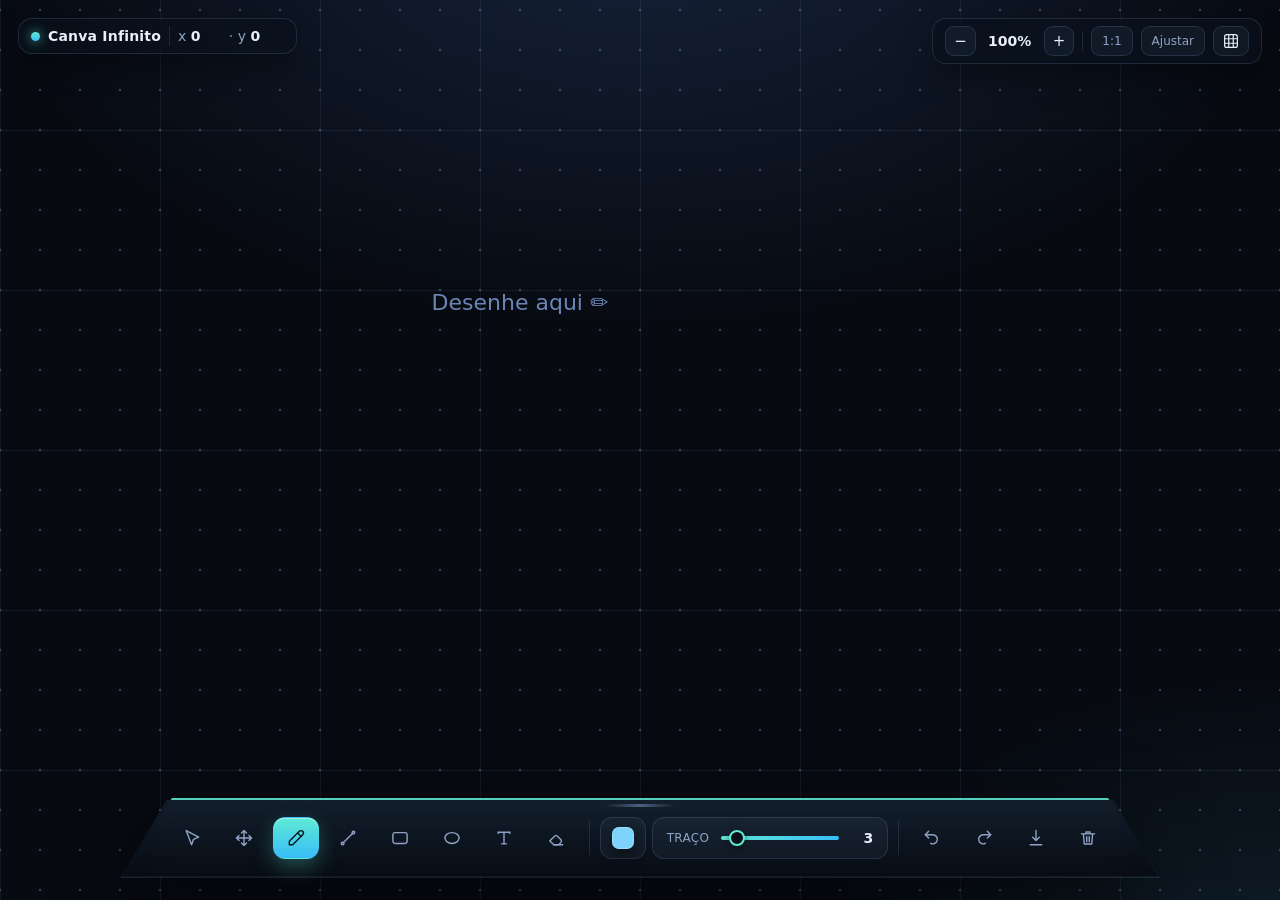
==== web/index.html @ 4c8df4e3 "Padrão: compositor Wayland em C (wlroots) + shell GTK/WebKit Desktop Wayland do zero: - compositor/ " ====
<!DOCTYPE html>
<html lang="pt-BR">
<head>
<meta charset="UTF-8">
<meta name="viewport" content="width=device-width, initial-scale=1, maximum-scale=1, user-scalable=no">
<title>Canva Infinito · SVG</title>
<link rel="stylesheet" href="style.css">
</head>
<body>

  <!-- ===================== QUADRO INFINITO ===================== -->
  <main id="stage">
    <svg id="board" data-tool="pen" xmlns="http://www.w3.org/2000/svg" aria-label="Quadro infinito de desenho">
      <defs>
        <!-- grade maior (linhas) -->
        <pattern id="p-major" patternUnits="userSpaceOnUse" width="160" height="160">
          <path id="p-major-path" d="M0 0 H160 M0 0 V160" fill="none"
                stroke="rgba(130,170,235,.18)" stroke-width="1"/>
        </pattern>
        <!-- grade menor (pontos) -->
        <pattern id="p-minor" patternUnits="userSpaceOnUse" width="40" height="40">
          <circle id="p-dot" cx="20" cy="20" r="1.3" fill="rgba(150,182,240,.30)"/>
        </pattern>
      </defs>

      <!-- fundo: grade desenhada em espaço de tela (sempre nítida em qualquer zoom) -->
      <rect id="grid-lines" x="0" y="0" width="100%" height="100%" fill="url(#p-major)"/>
      <rect id="grid-dots"  x="0" y="0" width="100%" height="100%" fill="url(#p-minor)"/>

      <!-- mundo (sofre pan/zoom) -->
      <g id="viewport">
        <g id="layer"></g>
        <g id="overlay"></g>
      </g>
    </svg>
  </main>

  <!-- ===================== HUD (cabeçalho e zoom) ===================== -->
  <header id="hud-info" class="hud">
    <span class="hud__brand">
      <span class="hud__dot" aria-hidden="true"></span>
      Canva Infinito
    </span>
    <span class="hud__sep" aria-hidden="true"></span>
    <span class="hud__meta">x <b id="coords-x">0</b> · y <b id="coords-y">0</b></span>
  </header>

  <div id="hud-zoom" class="hud">
    <button class="chip" data-action="zoom-out" title="Diminuir zoom" aria-label="Diminuir zoom">−</button>
    <span class="hud__zoom"><b id="zoom-value">100%</b></span>
    <button class="chip" data-action="zoom-in" title="Aumentar zoom" aria-label="Aumentar zoom">+</button>
    <span class="hud__sep" aria-hidden="true"></span>
    <button class="chip chip--text" data-action="zoom-reset" title="Voltar para 100%">1:1</button>
    <button class="chip chip--text" data-action="zoom-fit" title="Enquadrar o desenho">Ajustar</button>
    <button class="chip" data-action="grid" aria-pressed="true" title="Mostrar/ocultar grade" aria-label="Mostrar ou ocultar grade">
      <svg viewBox="0 0 24 24" width="18" height="18" fill="none" stroke="currentColor" stroke-width="1.6" stroke-linecap="round">
        <rect x="3.5" y="3.5" width="17" height="17" rx="3"/><path d="M9 3.5v17M15 3.5v17M3.5 9h17M3.5 15h17"/>
      </svg>
    </button>
  </div>

  <!-- ===================== DECK TRAPEZOIDAL ===================== -->
  <nav id="deck" role="toolbar" aria-label="Ferramentas de desenho">
    <div class="deck__frame" aria-hidden="true"></div>
    <div class="deck__panel" aria-hidden="true"></div>

    <div class="deck__row">
      <span class="deck__grip" aria-hidden="true"></span>

      <!-- ferramentas de desenho -->
      <div class="deck__group" role="group" aria-label="Ferramentas">
        <button class="tool" data-tool="select" data-tip="Selecionar / mover · V" aria-pressed="false" aria-label="Selecionar">
          <svg viewBox="0 0 24 24" fill="none" stroke="currentColor" stroke-width="1.7" stroke-linejoin="round"><path d="M5 3l6.5 17 2.3-6.4L20 11z"/></svg>
        </button>
        <button class="tool" data-tool="pan" data-tip="Mover a tela · H ou espaço" aria-pressed="false" aria-label="Mover a tela">
          <svg viewBox="0 0 24 24" fill="none" stroke="currentColor" stroke-width="1.7" stroke-linecap="round" stroke-linejoin="round"><path d="M12 3v18M3 12h18M12 3l-3 3M12 3l3 3M12 21l-3-3M12 21l3-3M3 12l3-3M3 12l3 3M21 12l-3-3M21 12l-3 3"/></svg>
        </button>
        <button class="tool" data-tool="pen" data-tip="Caneta livre · P" aria-pressed="true" aria-label="Caneta livre">
          <svg viewBox="0 0 24 24" fill="none" stroke="currentColor" stroke-width="1.7" stroke-linecap="round" stroke-linejoin="round"><path d="M4 20h4L20 8a2.8 2.8 0 0 0-4-4L4 16z"/><path d="M14 6l4 4"/></svg>
        </button>
        <button class="tool" data-tool="line" data-tip="Linha reta · L" aria-pressed="false" aria-label="Linha reta">
          <svg viewBox="0 0 24 24" fill="none" stroke="currentColor" stroke-width="1.7" stroke-linecap="round"><path d="M6 18L18 6"/><circle cx="5.5" cy="18.5" r="1.6"/><circle cx="18.5" cy="5.5" r="1.6"/></svg>
        </button>
        <button class="tool" data-tool="rect" data-tip="Retângulo · R (shift = quadrado)" aria-pressed="false" aria-label="Retângulo">
          <svg viewBox="0 0 24 24" fill="none" stroke="currentColor" stroke-width="1.7" stroke-linejoin="round"><rect x="3.5" y="5.5" width="17" height="13" rx="2.5"/></svg>
        </button>
        <button class="tool" data-tool="ellipse" data-tip="Elipse / círculo · O" aria-pressed="false" aria-label="Elipse">
          <svg viewBox="0 0 24 24" fill="none" stroke="currentColor" stroke-width="1.7"><ellipse cx="12" cy="12" rx="8.5" ry="6.5"/></svg>
        </button>
        <button class="tool" data-tool="text" data-tip="Texto · T (duplo clique edita)" aria-pressed="false" aria-label="Texto">
          <svg viewBox="0 0 24 24" fill="none" stroke="currentColor" stroke-width="1.7" stroke-linecap="round"><path d="M5 6.5V5h14v1.5M12 5v14M9 19h6"/></svg>
        </button>
        <button class="tool" data-tool="eraser" data-tip="Borracha · E" aria-pressed="false" aria-label="Borracha">
          <svg viewBox="0 0 24 24" fill="none" stroke="currentColor" stroke-width="1.7" stroke-linecap="round" stroke-linejoin="round"><path d="M4.5 15.5l6-6a2 2 0 0 1 2.9 0l4.6 4.6a2 2 0 0 1 0 2.8L15.5 20H9.5z"/><path d="M9 20h11"/></svg>
        </button>
      </div>

      <span class="deck__sep" aria-hidden="true"></span>

      <!-- estilo -->
      <div class="deck__group deck__group--style" role="group" aria-label="Estilo do traço">
        <label class="swatch" data-tip="Cor do traço" aria-label="Cor do traço">
          <input type="color" id="color" value="#7dd3fc">
          <span class="swatch__chip" aria-hidden="true"></span>
        </label>
        <label class="size" aria-label="Espessura do traço">
          <span class="size__label">Traço</span>
          <input type="range" id="size" min="1" max="26" step="1" value="3">
          <output id="size-out" for="size">3</output>
        </label>
      </div>

      <span class="deck__sep" aria-hidden="true"></span>

      <!-- histórico e arquivo -->
      <div class="deck__group" role="group" aria-label="Histórico e arquivo">
        <button class="tool" data-action="undo" data-tip="Desfazer · Ctrl+Z" aria-label="Desfazer">
          <svg viewBox="0 0 24 24" fill="none" stroke="currentColor" stroke-width="1.7" stroke-linecap="round" stroke-linejoin="round"><path d="M4 8h9a5.5 5.5 0 1 1-2.6 10.4"/><path d="M4 8l4-4M4 8l4 4"/></svg>
        </button>
        <button class="tool" data-action="redo" data-tip="Refazer · Ctrl+Shift+Z" aria-label="Refazer">
          <svg viewBox="0 0 24 24" fill="none" stroke="currentColor" stroke-width="1.7" stroke-linecap="round" stroke-linejoin="round"><path d="M20 8h-9a5.5 5.5 0 1 0 2.6 10.4"/><path d="M20 8l-4-4M20 8l-4 4"/></svg>
        </button>
        <button class="tool" data-action="export" data-tip="Exportar SVG" aria-label="Exportar SVG">
          <svg viewBox="0 0 24 24" fill="none" stroke="currentColor" stroke-width="1.7" stroke-linecap="round" stroke-linejoin="round"><path d="M12 3v12M8 11l4 4 4-4M5 20h14"/></svg>
        </button>
        <button class="tool tool--danger" data-action="clear" data-tip="Limpar quadro" aria-label="Limpar quadro">
          <svg viewBox="0 0 24 24" fill="none" stroke="currentColor" stroke-width="1.7" stroke-linecap="round" stroke-linejoin="round"><path d="M4 7h16M9.5 7V4.8h5V7M6.5 7l1 12.2h9L17.5 7M10.5 10.5v6M13.5 10.5v6"/></svg>
        </button>
      </div>
    </div>
  </nav>

  <div id="toast" role="status" aria-live="polite"></div>

<script src="app.js" defer></script>
</body>
</html>
---- web/style.css ----
/* =========================================================
   Canva Infinito SVG — estilos
   ========================================================= */

:root{
  --bg-0:#070a11;
  --ink:#e8eefb;
  --muted:#8ea3c4;
  --line:rgba(140,175,235,.16);
  --accent:#5eead4;
  --accent-2:#38bdf8;
  --danger:#fb7185;
  --deck-notch:5%;           /* quanto o topo do trapézio é mais estreito */
  --hud-bg:rgba(11,17,27,.72);
}

*{ box-sizing:border-box }

html,body{ height:100% }

body{
  margin:0;
  overflow:hidden;
  overscroll-behavior:none;
  color:var(--ink);
  font-family:ui-sans-serif, system-ui, -apple-system, "Segoe UI", Roboto, Inter, Arial, sans-serif;
  font-size:14px;
  -webkit-font-smoothing:antialiased;
  background:
    radial-gradient(1100px 700px at 50% -12%, #17243c 0%, transparent 62%),
    radial-gradient(900px 600px at 100% 112%, #10202b 0%, transparent 55%),
    var(--bg-0);
}

/* ===================== quadro / svg ===================== */

#stage{ position:fixed; inset:0 }

#board{
  display:block;
  width:100%;
  height:100%;
  touch-action:none;
  cursor:crosshair;
  background:transparent;
  user-select:none;
  -webkit-user-select:none;
}

#board *{ touch-action:none }

/* cursores por ferramenta */
#board[data-tool="select"]{ cursor:default }
#board[data-tool="text"]{ cursor:text }
#board[data-tool="eraser"]{ cursor:cell }
#board[data-tool="pan"],
#board.is-pan{ cursor:grab }
#board.is-pan:active{ cursor:grabbing }

/* alvos de clique das formas */
#layer [data-shape]{ pointer-events:stroke }
#layer rect[data-shape],
#layer ellipse[data-shape],
#layer text[data-shape]{ pointer-events:all }

/* realce da seleção */
#layer [data-shape][data-selected="true"]{
  filter:drop-shadow(0 0 5px rgba(94,234,212,.75));
}

/* enquanto o editor está aberto, o <text> real fica oculto (só o textarea aparece) */
#layer text[data-editing="1"]{ opacity:0 }

/* editor de texto embutido no canvas (sem window.prompt, que é bloqueado
   em navegadores embarcados) */
.texteditor{
  position:absolute;
  z-index:12;
  margin:0;
  padding:2px;
  border:0;
  outline:0;
  border-radius:4px;
  background:rgba(9,14,23,.82);
  color:var(--ink);
  font-family:ui-sans-serif, system-ui, -apple-system, "Segoe UI", Roboto, Arial, sans-serif;
  line-height:1.25;
  white-space:pre;
  resize:none;
  overflow:hidden;
  caret-color:currentColor;
  box-shadow:0 0 0 1.5px rgba(94,234,212,.85), 0 10px 26px rgba(0,0,0,.5);
}
.texteditor::placeholder{ color:rgba(140,175,235,.5) }

/* ===================== HUD ===================== */

.hud{
  position:fixed;
  z-index:15;
  display:flex;
  align-items:center;
  gap:8px;
  padding:7px 12px;
  border-radius:14px;
  border:1px solid var(--line);
  background:var(--hud-bg);
  backdrop-filter:blur(12px) saturate(130%);
  -webkit-backdrop-filter:blur(12px) saturate(130%);
  box-shadow:0 12px 30px rgba(0,0,0,.35);
}

#hud-info{ top:18px; left:18px }
#hud-zoom{ top:18px; right:18px }

.hud__brand{ display:flex; align-items:center; gap:8px; font-weight:600; letter-spacing:.2px }
.hud__dot{
  width:9px; height:9px; border-radius:50%;
  background:linear-gradient(180deg,var(--accent),var(--accent-2));
  box-shadow:0 0 12px rgba(94,234,212,.8);
}
.hud__sep{ width:1px; height:20px; background:var(--line) }
.hud__meta{ color:var(--muted); font-variant-numeric:tabular-nums }
.hud__meta b{ color:var(--ink); font-weight:600; min-width:2.4em; display:inline-block }
.hud__zoom{ min-width:52px; text-align:center; color:var(--muted); font-variant-numeric:tabular-nums }
.hud__zoom b{ color:var(--ink) }

.chip{
  height:30px; min-width:30px; padding:0 8px;
  display:inline-grid; place-items:center;
  border-radius:9px;
  border:1px solid var(--line);
  background:rgba(148,180,235,.06);
  color:var(--ink);
  font:inherit; font-size:15px; line-height:1;
  cursor:pointer;
  transition:background .15s ease, border-color .15s ease, color .15s ease, transform .1s ease;
}
.chip:hover{ background:rgba(148,180,235,.14); border-color:rgba(148,180,235,.3) }
.chip:active{ transform:translateY(1px) }
.chip[aria-pressed="false"]{ color:var(--muted) }
.chip--text{ font-size:12px; padding:0 10px; color:var(--muted) }
.chip--text:hover{ color:var(--ink) }

/* ===================== DECK TRAPEZOIDAL ===================== */

#deck{
  position:fixed;
  left:50%;
  bottom:22px;
  transform:translateX(-50%);
  width:min(1040px, 94vw);
  z-index:20;
  filter:drop-shadow(0 24px 38px rgba(0,0,0,.55));
}

/* moldura (gradiente) — trapézio mais estreito em cima, largo embaixo */
.deck__frame{
  position:absolute; inset:0;
  pointer-events:none;
  clip-path:polygon(var(--deck-notch) 0, calc(100% - var(--deck-notch)) 0, 100% 100%, 0 100%);
  background:linear-gradient(180deg, rgba(94,234,212,.9), rgba(56,189,248,.45) 40%, rgba(140,175,235,.14));
}

/* superfície interna, com o mesmo trapézio recuado ~1.5px */
.deck__panel{
  position:absolute;
  inset:1.5px;
  pointer-events:none;
  clip-path:polygon(calc(var(--deck-notch) - .6%) 0, calc(100% - var(--deck-notch) + .6%) 0, 100% 100%, 0 100%);
  background:linear-gradient(180deg, rgba(17,25,38,.97), rgba(8,12,19,.985));
  backdrop-filter:blur(14px) saturate(125%);
  -webkit-backdrop-filter:blur(14px) saturate(125%);
}

.deck__row{
  position:relative;
  z-index:2;
  display:flex;
  flex-wrap:wrap;
  align-items:center;
  justify-content:center;
  gap:10px;
  min-height:80px;
  padding:18px 44px 18px;
}

.deck__grip{
  position:absolute; top:6px; left:50%;
  transform:translateX(-50%);
  width:70px; height:3px; border-radius:3px;
  background:linear-gradient(90deg, transparent, rgba(148,180,235,.45), transparent);
}

.deck__group{ display:flex; align-items:center; gap:6px }
.deck__sep{ width:1px; height:34px; background:var(--line) }

/* botões do deck */
.tool{
  position:relative;
  width:46px; height:42px;
  display:grid; place-items:center;
  border-radius:12px;
  border:1px solid transparent;
  background:transparent;
  color:var(--muted);
  cursor:pointer;
  transition:background .15s ease, color .15s ease, transform .1s ease, box-shadow .15s ease;
}
.tool svg{ width:20px; height:20px }
.tool:hover{ color:var(--ink); background:rgba(148,180,235,.10) }
.tool:active{ transform:translateY(1px) }

.tool[aria-pressed="true"]{
  color:#03161c;
  background:linear-gradient(180deg, var(--accent), var(--accent-2));
  box-shadow:0 8px 20px rgba(94,234,212,.28), inset 0 1px 0 rgba(255,255,255,.4);
}
.tool--danger:hover{ color:var(--danger); background:rgba(251,113,133,.12) }

/* tooltips (fora do recorte, por isso o deck não tem clip-path no container) */
.tool[data-tip]::after,
.swatch[data-tip]::after{
  content:attr(data-tip);
  position:absolute;
  bottom:calc(100% + 12px);
  left:50%;
  transform:translateX(-50%) translateY(4px);
  padding:6px 10px;
  border-radius:9px;
  border:1px solid var(--line);
  background:rgba(9,14,23,.96);
  color:var(--ink);
  font-size:12px; white-space:nowrap;
  opacity:0; pointer-events:none;
  transition:opacity .16s ease, transform .16s ease;
  z-index:5;
}
.tool[data-tip]:hover::after,
.swatch[data-tip]:hover::after{ opacity:1; transform:translateX(-50%) translateY(0) }

/* amostra de cor */
.swatch{
  position:relative;
  width:46px; height:42px;
  display:grid; place-items:center;
  border-radius:12px;
  border:1px solid var(--line);
  background:rgba(148,180,235,.06);
  cursor:pointer;
}
.swatch:hover{ background:rgba(148,180,235,.14) }
.swatch input[type="color"]{ position:absolute; inset:0; opacity:0; cursor:pointer }
.swatch__chip{
  width:22px; height:22px; border-radius:7px;
  background:#7dd3fc;
  box-shadow:0 0 0 1px rgba(255,255,255,.22) inset, 0 6px 14px rgba(0,0,0,.45);
}

/* espessura */
.size{
  display:flex; align-items:center; gap:10px;
  height:42px; padding:0 14px;
  border-radius:12px;
  border:1px solid var(--line);
  background:rgba(148,180,235,.06);
}
.size__label{ color:var(--muted); font-size:12px; letter-spacing:.3px; text-transform:uppercase }
.size input[type="range"]{
  -webkit-appearance:none; appearance:none;
  width:118px; height:4px; border-radius:4px; outline:none;
  background:linear-gradient(90deg, var(--accent), var(--accent-2));
}
.size input[type="range"]::-webkit-slider-thumb{
  -webkit-appearance:none; appearance:none;
  width:16px; height:16px; border-radius:50%;
  background:#0b1018; border:2px solid var(--accent);
  box-shadow:0 2px 8px rgba(0,0,0,.5);
  cursor:pointer;
}
.size input[type="range"]::-moz-range-thumb{
  width:14px; height:14px; border-radius:50%;
  background:#0b1018; border:2px solid var(--accent);
  cursor:pointer;
}
.size output{
  min-width:22px; text-align:right;
  color:var(--ink); font-variant-numeric:tabular-nums; font-weight:600;
}

/* ===================== toast ===================== */

#toast{
  position:fixed;
  top:96px; left:50%;
  transform:translateX(-50%) translateY(-8px);
  z-index:30;
  padding:9px 16px;
  border-radius:11px;
  border:1px solid var(--line);
  background:rgba(9,14,23,.95);
  color:var(--ink);
  font-size:13px;
  opacity:0; pointer-events:none;
  transition:opacity .22s ease, transform .22s ease;
}
#toast.show{ opacity:1; transform:translateX(-50%) translateY(0) }

/* ===================== responsivo ===================== */

/* telas médias: deck mais compacto para caber em uma única linha */
@media (max-width:1180px){
  .deck__row{ gap:8px; padding:16px 34px 16px }
  .tool{ width:42px; height:40px }
  .swatch{ width:42px; height:40px }
  .size{ padding:0 10px }
  .size input[type="range"]{ width:92px }
}

@media (max-width:900px){
  :root{ --deck-notch:4% }
  #deck{ bottom:14px; width:95vw }
  .deck__row{ gap:6px; padding:14px 20px 14px; min-height:66px }
  .tool{ width:36px; height:34px; border-radius:10px }
  .tool svg{ width:18px; height:18px }
  .swatch{ width:38px; height:34px; border-radius:10px }
  .swatch__chip{ width:18px; height:18px }
  .size{ height:34px; padding:0 8px; gap:7px }
  .size__label{ display:none }
  .size input[type="range"]{ width:64px }
  .size output{ min-width:18px }
  .deck__sep{ height:26px }
  #hud-info .hud__meta{ display:none }
}
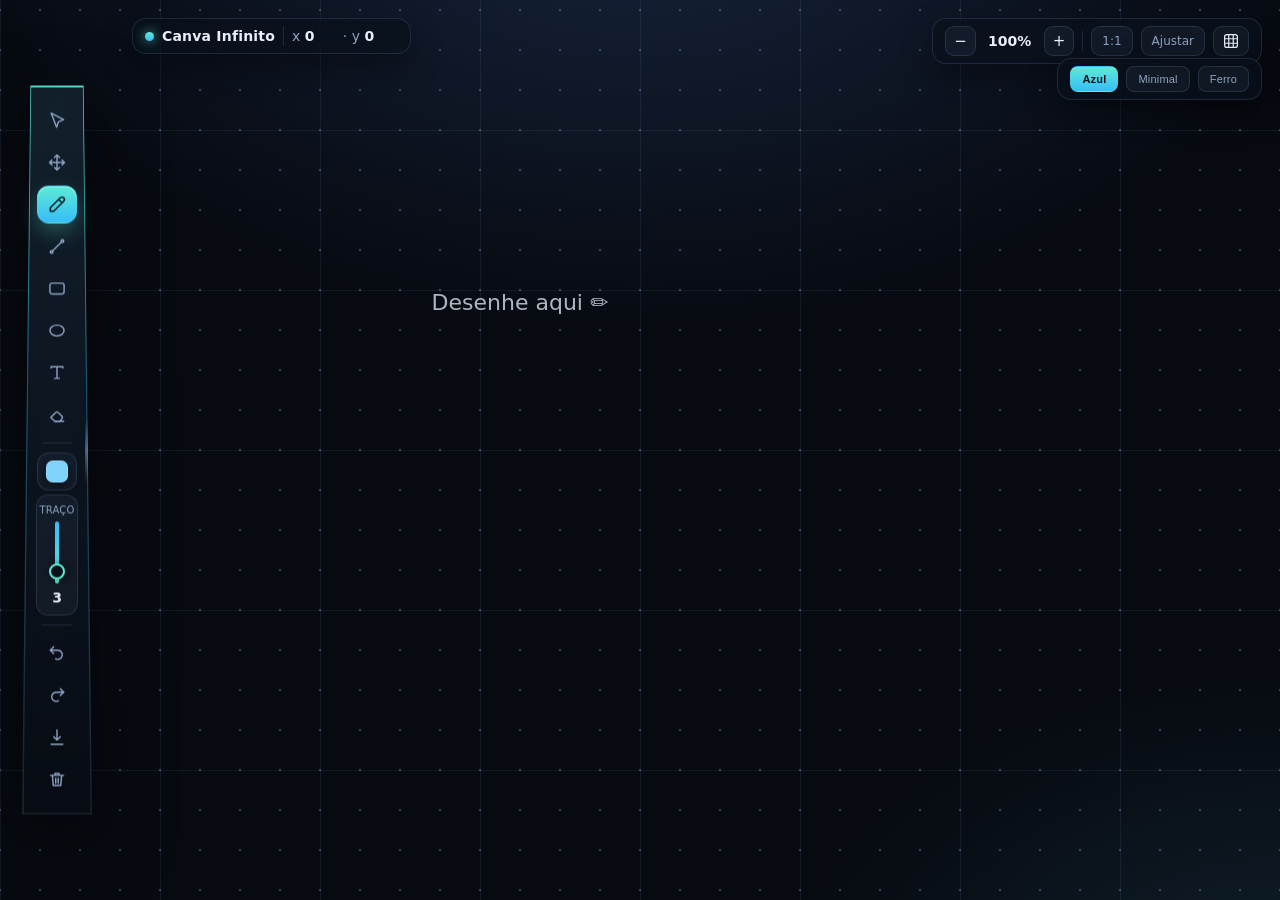
==== commit 8dc0ae1a: "web: três temas do canvas (Azul Padrão, Minimalista, Ferro Oxidado) - style.css: a paleta virou vari" ====
--- a/web/index.html
+++ b/web/index.html
@@ -1,10 +1,24 @@
 <!DOCTYPE html>
-<html lang="pt-BR">
+<html lang="pt-BR" data-canvas-theme="default">
 <head>
 <meta charset="UTF-8">
 <meta name="viewport" content="width=device-width, initial-scale=1, maximum-scale=1, user-scalable=no">
 <title>Canva Infinito · SVG</title>
 <link rel="stylesheet" href="style.css">
+<script>
+/* Aplica o tema ANTES da primeira pintura: o WebKit só repinta a região
+   alterada, então trocar o tema depois deixaria partes da tela com a
+   paleta antiga. A URL (?theme=…) tem precedência sobre a escolha salva. */
+(function () {
+  try {
+    var q = new URLSearchParams(location.search);
+    var name = q.get('theme') || q.get('tema')
+      || localStorage.getItem('padrao.canvas.theme') || 'default';
+    if (['default', 'minimalist', 'oxidized-iron'].indexOf(name) < 0) name = 'default';
+    document.documentElement.dataset.canvasTheme = name;
+  } catch (e) {}
+})();
+</script>
 </head>
 <body>
 
@@ -58,6 +72,16 @@
       </svg>
     </button>
   </div>
+
+  <!-- ===================== TEMA DO CANVAS ===================== -->
+  <div id="hud-themes" class="hud" role="group" aria-label="Tema do canvas">
+    <button class="theme-chip" data-theme="default" aria-pressed="true" title="Azul Padrão">Azul</button>
+    <button class="theme-chip" data-theme="minimalist" aria-pressed="false" title="Minimalista">Minimal</button>
+    <button class="theme-chip" data-theme="oxidized-iron" aria-pressed="false" title="Ferro Oxidado">Ferro</button>
+  </div>
+
+  <!-- moldura da janela ativa (posicionada por app.js) -->
+  <div id="active-window-glow" aria-hidden="true"></div>
 
   <!-- ===================== DECK TRAPEZOIDAL ===================== -->
   <nav id="deck" role="toolbar" aria-label="Ferramentas de desenho">
--- a/web/style.css
+++ b/web/style.css
@@ -3,15 +3,93 @@
    ========================================================= */
 
 :root{
+  --deck-notch:5%;           /* quanto o topo do trapézio é mais estreito */
+}
+
+/* ===================== TEMA DO CANVAS ===================== */
+/* Trocado em app.js por setCanvasTheme(), que escreve o atributo
+   [data-canvas-theme] no <body> e guarda a escolha no localStorage.
+   Temas: default (Azul Padrão), minimalist (Minimalista),
+   oxidized-iron (Ferro Oxidado). */
+
+/* Azul Padrão — o visual original */
+:root,
+[data-canvas-theme="default"]{
   --bg-0:#070a11;
   --ink:#e8eefb;
   --muted:#8ea3c4;
   --line:rgba(140,175,235,.16);
   --accent:#5eead4;
   --accent-2:#38bdf8;
+  --accent-ink:#03161c;
   --danger:#fb7185;
-  --deck-notch:5%;           /* quanto o topo do trapézio é mais estreito */
   --hud-bg:rgba(11,17,27,.72);
+  --bg-glow-1:#17243c;
+  --bg-glow-2:#10202b;
+  /* grade */
+  --grid-line:rgba(130,170,235,.18);
+  --grid-dot:rgba(150,182,240,.30);
+  /* moldura da janela ativa */
+  --glow-border:rgba(94,234,212,.55);
+  --glow-shadow:0 0 0 1px rgba(94,234,212,.28), 0 0 26px rgba(56,189,248,.22);
+  --glow-bg:rgba(94,234,212,.05);
+  /* deck */
+  --deck-frame:linear-gradient(180deg, rgba(94,234,212,.9), rgba(56,189,248,.45) 40%, rgba(140,175,235,.14));
+  --deck-panel:linear-gradient(180deg, rgba(17,25,38,.97), rgba(8,12,19,.985));
+  /* chips */
+  --chip-bg:rgba(148,180,235,.06);
+  --chip-bg-hover:rgba(148,180,235,.14);
+  --chip-line-hover:rgba(148,180,235,.3);
+}
+
+/* Minimalista — só tons de cinza, sem brilho */
+[data-canvas-theme="minimalist"]{
+  --bg-0:#0b0b0c;
+  --ink:#f2f2f3;
+  --muted:#8b8b90;
+  --line:rgba(255,255,255,.12);
+  --accent:#e6e6e8;
+  --accent-2:#b6b6bc;
+  --accent-ink:#111113;
+  --danger:#c96a72;
+  --hud-bg:rgba(20,20,22,.8);
+  --bg-glow-1:#1b1b1d;
+  --bg-glow-2:#131315;
+  --grid-line:rgba(255,255,255,.07);
+  --grid-dot:rgba(255,255,255,.13);
+  --glow-border:rgba(255,255,255,.40);
+  --glow-shadow:0 0 0 1px rgba(255,255,255,.16);
+  --glow-bg:transparent;
+  --deck-frame:linear-gradient(180deg, rgba(255,255,255,.20), rgba(255,255,255,.05) 45%, rgba(255,255,255,0));
+  --deck-panel:linear-gradient(180deg, rgba(24,24,26,.97), rgba(12,12,13,.985));
+  --chip-bg:rgba(255,255,255,.05);
+  --chip-bg-hover:rgba(255,255,255,.12);
+  --chip-line-hover:rgba(255,255,255,.28);
+}
+
+/* Ferro Oxidado — ferrugem, verdete e metal */
+[data-canvas-theme="oxidized-iron"]{
+  --bg-0:#14100d;
+  --ink:#eadfd1;
+  --muted:#a68a70;
+  --line:rgba(198,140,92,.18);
+  --accent:#e08b4b;
+  --accent-2:#7fa88a;
+  --accent-ink:#1a0f07;
+  --danger:#d1503f;
+  --hud-bg:rgba(30,22,17,.8);
+  --bg-glow-1:#3a2416;
+  --bg-glow-2:#1d2a22;
+  --grid-line:rgba(198,140,92,.16);
+  --grid-dot:rgba(160,190,150,.20);
+  --glow-border:rgba(224,139,75,.50);
+  --glow-shadow:0 0 0 1px rgba(224,139,75,.26), 0 0 30px rgba(180,90,40,.20);
+  --glow-bg:rgba(224,139,75,.045);
+  --deck-frame:linear-gradient(180deg, rgba(224,139,75,.85), rgba(150,100,60,.40) 42%, rgba(110,130,110,.12));
+  --deck-panel:linear-gradient(180deg, rgba(28,22,18,.97), rgba(14,11,9,.985));
+  --chip-bg:rgba(198,140,92,.07);
+  --chip-bg-hover:rgba(198,140,92,.16);
+  --chip-line-hover:rgba(198,140,92,.32);
 }
 
 *{ box-sizing:border-box }
@@ -27,10 +105,31 @@
   font-size:14px;
   -webkit-font-smoothing:antialiased;
   background:
-    radial-gradient(1100px 700px at 50% -12%, #17243c 0%, transparent 62%),
-    radial-gradient(900px 600px at 100% 112%, #10202b 0%, transparent 55%),
+    radial-gradient(1100px 700px at 50% -12%, var(--bg-glow-1) 0%, transparent 62%),
+    radial-gradient(900px 600px at 100% 112%, var(--bg-glow-2) 0%, transparent 55%),
     var(--bg-0);
 }
+
+/* a grade do SVG herda as cores do tema (o CSS vence o atributo
+   de apresentação do elemento) */
+#p-major-path{ stroke:var(--grid-line) }
+#p-dot{ fill:var(--grid-dot) }
+
+/* moldura da janela ativa */
+#active-window-glow{
+  position:fixed;
+  left:0; top:0; width:0; height:0;
+  border-radius:14px;
+  border:1px solid var(--glow-border);
+  background:var(--glow-bg);
+  box-shadow:var(--glow-shadow);
+  opacity:0;
+  pointer-events:none;
+  z-index:10;
+  transition:opacity .18s ease, left .12s ease, top .12s ease,
+             width .12s ease, height .12s ease;
+}
+#active-window-glow.on{ opacity:1 }
 
 /* ===================== quadro / svg ===================== */
 
@@ -110,8 +209,10 @@
   box-shadow:0 12px 30px rgba(0,0,0,.35);
 }
 
-#hud-info{ top:18px; left:18px }
+/* o chip da marca sai da frente da barra lateral */
+#hud-info{ top:18px; left:132px }
 #hud-zoom{ top:18px; right:18px }
+#hud-themes{ top:58px; right:18px }
 
 .hud__brand{ display:flex; align-items:center; gap:8px; font-weight:600; letter-spacing:.2px }
 .hud__dot{
@@ -130,26 +231,50 @@
   display:inline-grid; place-items:center;
   border-radius:9px;
   border:1px solid var(--line);
-  background:rgba(148,180,235,.06);
+  background:var(--chip-bg);
   color:var(--ink);
   font:inherit; font-size:15px; line-height:1;
   cursor:pointer;
   transition:background .15s ease, border-color .15s ease, color .15s ease, transform .1s ease;
 }
-.chip:hover{ background:rgba(148,180,235,.14); border-color:rgba(148,180,235,.3) }
+.chip:hover{ background:var(--chip-bg-hover); border-color:var(--chip-line-hover) }
 .chip:active{ transform:translateY(1px) }
 .chip[aria-pressed="false"]{ color:var(--muted) }
 .chip--text{ font-size:12px; padding:0 10px; color:var(--muted) }
 .chip--text:hover{ color:var(--ink) }
 
+/* ===================== TEMA (botões) ===================== */
+
+.theme-chip{
+  height:26px; padding:0 11px;
+  display:inline-grid; place-items:center;
+  border-radius:8px;
+  border:1px solid var(--line);
+  background:var(--chip-bg);
+  color:var(--muted);
+  font-size:11px; letter-spacing:.2px;
+  cursor:pointer;
+  transition:background .15s ease, color .15s ease, border-color .15s ease;
+}
+.theme-chip:hover{ color:var(--ink); background:var(--chip-bg-hover); border-color:var(--chip-line-hover) }
+.theme-chip:active{ transform:translateY(1px) }
+.theme-chip[aria-pressed="true"]{
+  color:var(--accent-ink);
+  background:linear-gradient(180deg, var(--accent), var(--accent-2));
+  border-color:transparent;
+  font-weight:600;
+}
+
 /* ===================== DECK TRAPEZOIDAL ===================== */
+/*barra vertical na lateral esquerda (era horizontal no rodapé) */
 
 #deck{
   position:fixed;
-  left:50%;
-  bottom:22px;
-  transform:translateX(-50%);
-  width:min(1040px, 94vw);
+  left:22px;
+  top:50%;
+  transform:translateY(-50%);
+  width:auto;
+  --deck-notch:12%;           /* afina o topo do trapézio (mais visível na vertical) */
   z-index:20;
   filter:drop-shadow(0 24px 38px rgba(0,0,0,.55));
 }
@@ -159,7 +284,7 @@
   position:absolute; inset:0;
   pointer-events:none;
   clip-path:polygon(var(--deck-notch) 0, calc(100% - var(--deck-notch)) 0, 100% 100%, 0 100%);
-  background:linear-gradient(180deg, rgba(94,234,212,.9), rgba(56,189,248,.45) 40%, rgba(140,175,235,.14));
+  background:var(--deck-frame);
 }
 
 /* superfície interna, com o mesmo trapézio recuado ~1.5px */
@@ -168,7 +293,7 @@
   inset:1.5px;
   pointer-events:none;
   clip-path:polygon(calc(var(--deck-notch) - .6%) 0, calc(100% - var(--deck-notch) + .6%) 0, 100% 100%, 0 100%);
-  background:linear-gradient(180deg, rgba(17,25,38,.97), rgba(8,12,19,.985));
+  background:var(--deck-panel);
   backdrop-filter:blur(14px) saturate(125%);
   -webkit-backdrop-filter:blur(14px) saturate(125%);
 }
@@ -177,28 +302,27 @@
   position:relative;
   z-index:2;
   display:flex;
-  flex-wrap:wrap;
+  flex-direction:column;
   align-items:center;
   justify-content:center;
-  gap:10px;
-  min-height:80px;
-  padding:18px 44px 18px;
+  gap:9px;
+  padding:16px 14px;
 }
 
 .deck__grip{
-  position:absolute; top:6px; left:50%;
-  transform:translateX(-50%);
-  width:70px; height:3px; border-radius:3px;
-  background:linear-gradient(90deg, transparent, rgba(148,180,235,.45), transparent);
-}
-
-.deck__group{ display:flex; align-items:center; gap:6px }
-.deck__sep{ width:1px; height:34px; background:var(--line) }
+  position:absolute; top:50%; right:4px;
+  transform:translateY(-50%);
+  width:3px; height:64px; border-radius:3px;
+  background:linear-gradient(180deg, transparent, rgba(148,180,235,.45), transparent);
+}
+
+.deck__group{ display:flex; flex-direction:column; align-items:center; gap:4px }
+.deck__sep{ width:30px; height:1px; background:var(--line) }
 
 /* botões do deck */
 .tool{
   position:relative;
-  width:46px; height:42px;
+  width:40px; height:38px;
   display:grid; place-items:center;
   border-radius:12px;
   border:1px solid transparent;
@@ -219,13 +343,15 @@
 .tool--danger:hover{ color:var(--danger); background:rgba(251,113,133,.12) }
 
 /* tooltips (fora do recorte, por isso o deck não tem clip-path no container) */
+/* na barra lateral as dicas aparecem à direita do botão */
 .tool[data-tip]::after,
 .swatch[data-tip]::after{
   content:attr(data-tip);
   position:absolute;
-  bottom:calc(100% + 12px);
-  left:50%;
-  transform:translateX(-50%) translateY(4px);
+  left:calc(100% + 12px);
+  top:50%;
+  bottom:auto;
+  transform:translateY(-50%) translateX(-4px);
   padding:6px 10px;
   border-radius:9px;
   border:1px solid var(--line);
@@ -237,12 +363,12 @@
   z-index:5;
 }
 .tool[data-tip]:hover::after,
-.swatch[data-tip]:hover::after{ opacity:1; transform:translateX(-50%) translateY(0) }
+.swatch[data-tip]:hover::after{ opacity:1; transform:translateY(-50%) translateX(0) }
 
 /* amostra de cor */
 .swatch{
   position:relative;
-  width:46px; height:42px;
+  width:40px; height:38px;
   display:grid; place-items:center;
   border-radius:12px;
   border:1px solid var(--line);
@@ -257,18 +383,25 @@
   box-shadow:0 0 0 1px rgba(255,255,255,.22) inset, 0 6px 14px rgba(0,0,0,.45);
 }
 
-/* espessura */
+/* espessura — na barra lateral o controle desce (rótulo, slider vertical, valor) */
 .size{
-  display:flex; align-items:center; gap:10px;
-  height:42px; padding:0 14px;
+  display:flex;
+  flex-direction:column;
+  align-items:center;
+  gap:6px;
+  height:auto; width:42px; padding:9px 0;
   border-radius:12px;
   border:1px solid var(--line);
   background:rgba(148,180,235,.06);
 }
-.size__label{ color:var(--muted); font-size:12px; letter-spacing:.3px; text-transform:uppercase }
+.size__label{ color:var(--muted); font-size:10px; letter-spacing:.2px; text-transform:uppercase }
 .size input[type="range"]{
   -webkit-appearance:none; appearance:none;
-  width:118px; height:4px; border-radius:4px; outline:none;
+  /* trilho vertical: o input é girado e as margens compensam a rotação
+     (metade da diferença entre comprimento e espessura) */
+  transform:rotate(-90deg);
+  margin:29px -29px;
+  width:62px; height:4px; border-radius:4px; outline:none;
   background:linear-gradient(90deg, var(--accent), var(--accent-2));
 }
 .size input[type="range"]::-webkit-slider-thumb{
@@ -284,7 +417,7 @@
   cursor:pointer;
 }
 .size output{
-  min-width:22px; text-align:right;
+  min-width:22px; text-align:center;
   color:var(--ink); font-variant-numeric:tabular-nums; font-weight:600;
 }
 
@@ -308,27 +441,28 @@
 
 /* ===================== responsivo ===================== */
 
-/* telas médias: deck mais compacto para caber em uma única linha */
+/* telas médias: barra lateral mais compacta */
 @media (max-width:1180px){
-  .deck__row{ gap:8px; padding:16px 34px 16px }
-  .tool{ width:42px; height:40px }
-  .swatch{ width:42px; height:40px }
-  .size{ padding:0 10px }
-  .size input[type="range"]{ width:92px }
+  .deck__row{ gap:8px; padding:14px 12px }
+  .tool{ width:38px; height:36px }
+  .swatch{ width:38px; height:36px }
+  .size{ width:40px; padding:8px 0 }
+  .size input[type="range"]{ width:54px; margin:25px -25px }
+  .deck__sep{ width:26px }
 }
 
 @media (max-width:900px){
-  :root{ --deck-notch:4% }
-  #deck{ bottom:14px; width:95vw }
-  .deck__row{ gap:6px; padding:14px 20px 14px; min-height:66px }
-  .tool{ width:36px; height:34px; border-radius:10px }
+  #deck{ left:10px; --deck-notch:10% }
+  .deck__row{ gap:6px; padding:12px 10px }
+  .tool{ width:34px; height:32px; border-radius:10px }
   .tool svg{ width:18px; height:18px }
-  .swatch{ width:38px; height:34px; border-radius:10px }
+  .swatch{ width:34px; height:32px; border-radius:10px }
   .swatch__chip{ width:18px; height:18px }
-  .size{ height:34px; padding:0 8px; gap:7px }
+  .size{ width:36px; padding:7px 0; gap:5px }
   .size__label{ display:none }
-  .size input[type="range"]{ width:64px }
+  .size input[type="range"]{ width:46px; margin:21px -21px }
   .size output{ min-width:18px }
-  .deck__sep{ height:26px }
+  .deck__sep{ width:22px }
+  .deck__grip{ height:48px }
   #hud-info .hud__meta{ display:none }
 }
